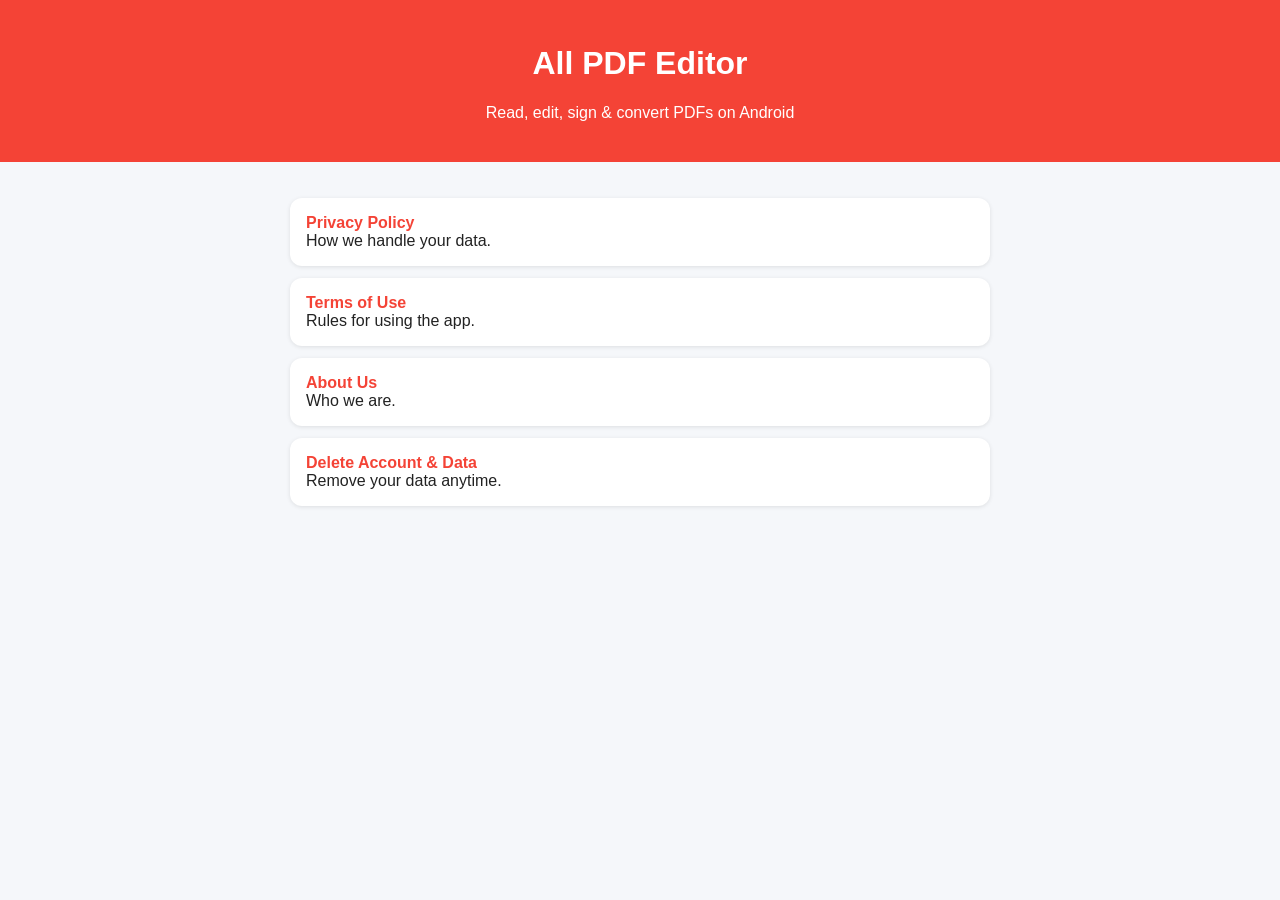
==== index.html @ 87cf469f "Add files via upload" ====
<!DOCTYPE html><html><head><meta charset="utf-8"><meta name="viewport" content="width=device-width,initial-scale=1">
    <title>All PDF Editor – Home</title>
    <style>body{font-family:Arial,sans-serif;margin:0;background:#f5f7fa;color:#222}header{background:#F44336;color:#fff;padding:24px;text-align:center}main{padding:24px;max-width:700px;margin:auto}a.card{display:block;background:#fff;border-radius:12px;padding:16px;margin:12px 0;text-decoration:none;color:#222;box-shadow:0 1px 4px rgba(0,0,0,.1)}a.card b{color:#F44336}</style></head>
<body><header><h1>All PDF Editor</h1><p>Read, edit, sign & convert PDFs on Android</p></header>
<main>
    <a class="card" href="privacy.html"><b>Privacy Policy</b><br>How we handle your data.</a>
    <a class="card" href="terms.html"><b>Terms of Use</b><br>Rules for using the app.</a>
    <a class="card" href="about.html"><b>About Us</b><br>Who we are.</a>
    <a class="card" href="delete.html"><b>Delete Account & Data</b><br>Remove your data anytime.</a>
</main></body></html>
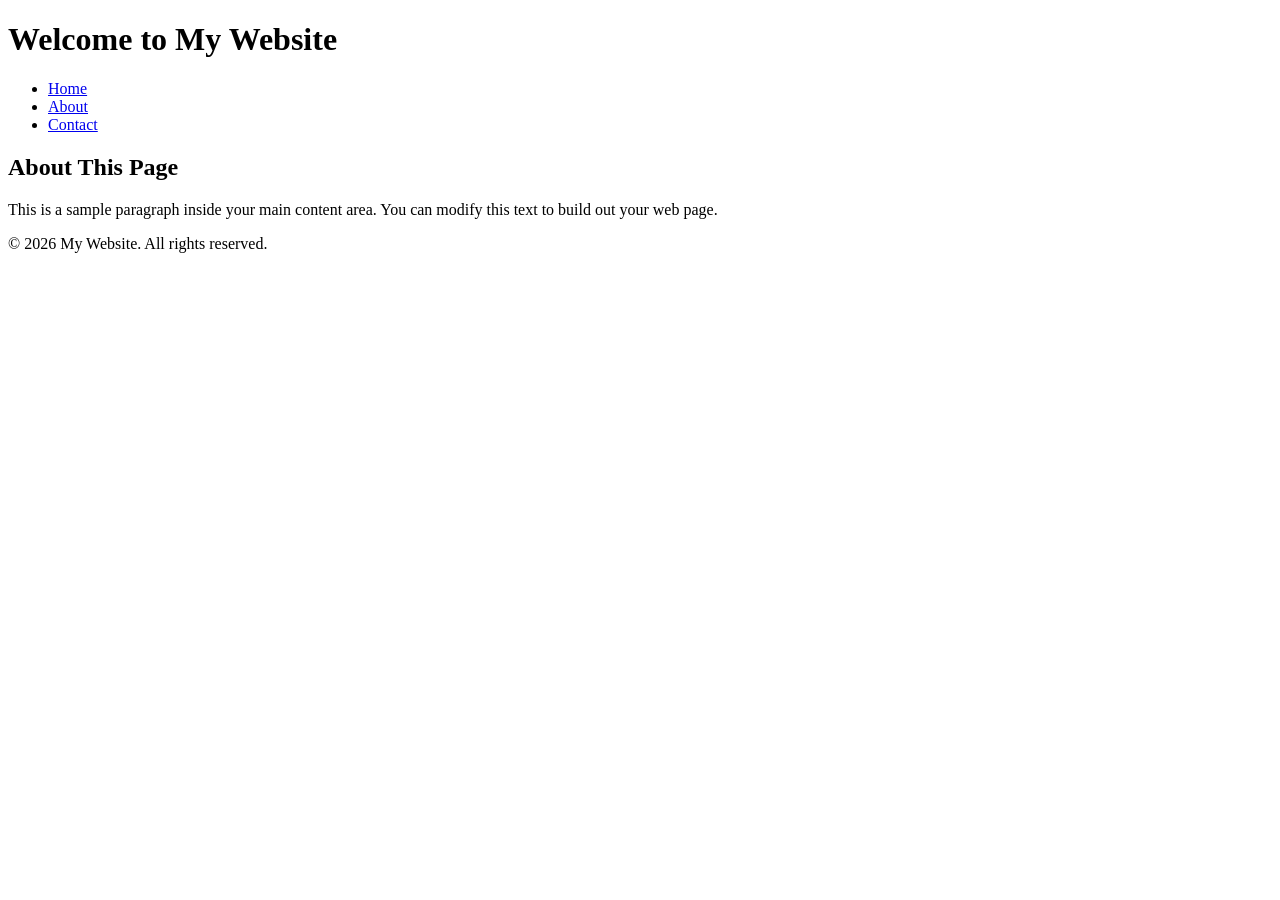
==== commit 4a870953: "Create index.html" ====
--- a/index.html
+++ b/index.html
@@ -1,10 +1,38 @@
-<!DOCTYPE html><html><head><meta charset="utf-8"><meta name="viewport" content="width=device-width,initial-scale=1">
-    <title>All PDF Editor – Home</title>
-    <style>body{font-family:Arial,sans-serif;margin:0;background:#f5f7fa;color:#222}header{background:#F44336;color:#fff;padding:24px;text-align:center}main{padding:24px;max-width:700px;margin:auto}a.card{display:block;background:#fff;border-radius:12px;padding:16px;margin:12px 0;text-decoration:none;color:#222;box-shadow:0 1px 4px rgba(0,0,0,.1)}a.card b{color:#F44336}</style></head>
-<body><header><h1>All PDF Editor</h1><p>Read, edit, sign & convert PDFs on Android</p></header>
-<main>
-    <a class="card" href="privacy.html"><b>Privacy Policy</b><br>How we handle your data.</a>
-    <a class="card" href="terms.html"><b>Terms of Use</b><br>Rules for using the app.</a>
-    <a class="card" href="about.html"><b>About Us</b><br>Who we are.</a>
-    <a class="card" href="delete.html"><b>Delete Account & Data</b><br>Remove your data anytime.</a>
-</main></body></html>+<!DOCTYPE html>
+<html lang="en">
+<head>
+    <meta charset="UTF-8">
+    <meta name="viewport" content="width=device-width, initial-scale=1.0">
+    <title>My First Website</title>
+    
+    <!-- Link to external CSS stylesheet (Optional) -->
+    <link rel="stylesheet" href="style.css">
+</head>
+<body>
+
+    <header>
+        <h1>Welcome to My Website</h1>
+        <nav>
+            <ul>
+                <li><a href="#">Home</a></li>
+                <li><a href="#">About</a></li>
+                <li><a href="#">Contact</a></li>
+            </ul>
+        </nav>
+    </header>
+
+    <main>
+        <section>
+            <h2>About This Page</h2>
+            <p>This is a sample paragraph inside your main content area. You can modify this text to build out your web page.</p>
+        </section>
+    </main>
+
+    <footer>
+        <p>&copy; 2026 My Website. All rights reserved.</p>
+    </footer>
+
+    <!-- Link to external JavaScript file (Optional) -->
+    <script src="script.js"></script>
+</body>
+</html>
